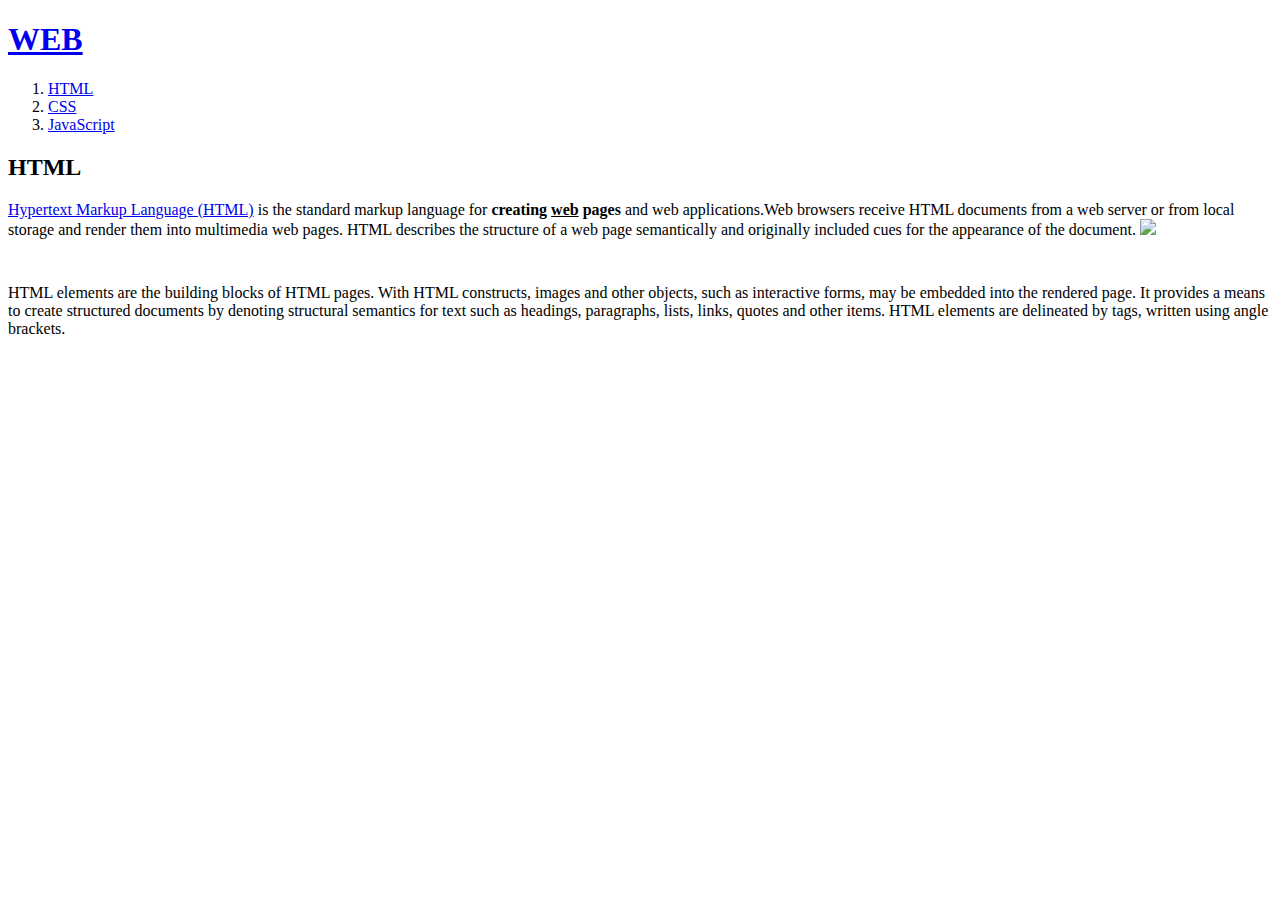
==== 1.html @ 751fee8b "Add files via upload" ====
<!DOCTYPE html>
<html>
  <head>
    <title>WEB1 - html</title>
    <meta charset="utf-8">
  </head>
  <body>
    <h1><a href="index.html">WEB</a></h1>
    <ol>
      <li><a href="1.html">HTML</a></li>
      <li><a href="2.html">CSS</a></li>
      <li><a href="3.html">JavaScript</a></li>
    </ol>
    <h2>HTML</h2>
    <p><a href="https://www.w3.org/TR/html5/" target="_blank" title="html5 speicification">Hypertext Markup Language (HTML)</a> is the standard markup language for <strong>creating <u>web</u> pages</strong> and web applications.Web browsers receive HTML documents from a web server or from local storage and render them into multimedia web pages. HTML describes the structure of a web page semantically and originally included cues for the appearance of the document.
    <img src="coding.jpg" width="100%">
    </p><p style="margin-top:45px;">HTML elements are the building blocks of HTML pages. With HTML constructs, images and other objects, such as interactive forms, may be embedded into the rendered page. It provides a means to create structured documents by denoting structural semantics for text such as headings, paragraphs, lists, links, quotes and other items. HTML elements are delineated by tags, written using angle brackets.
    </p>
  </body>
</html>
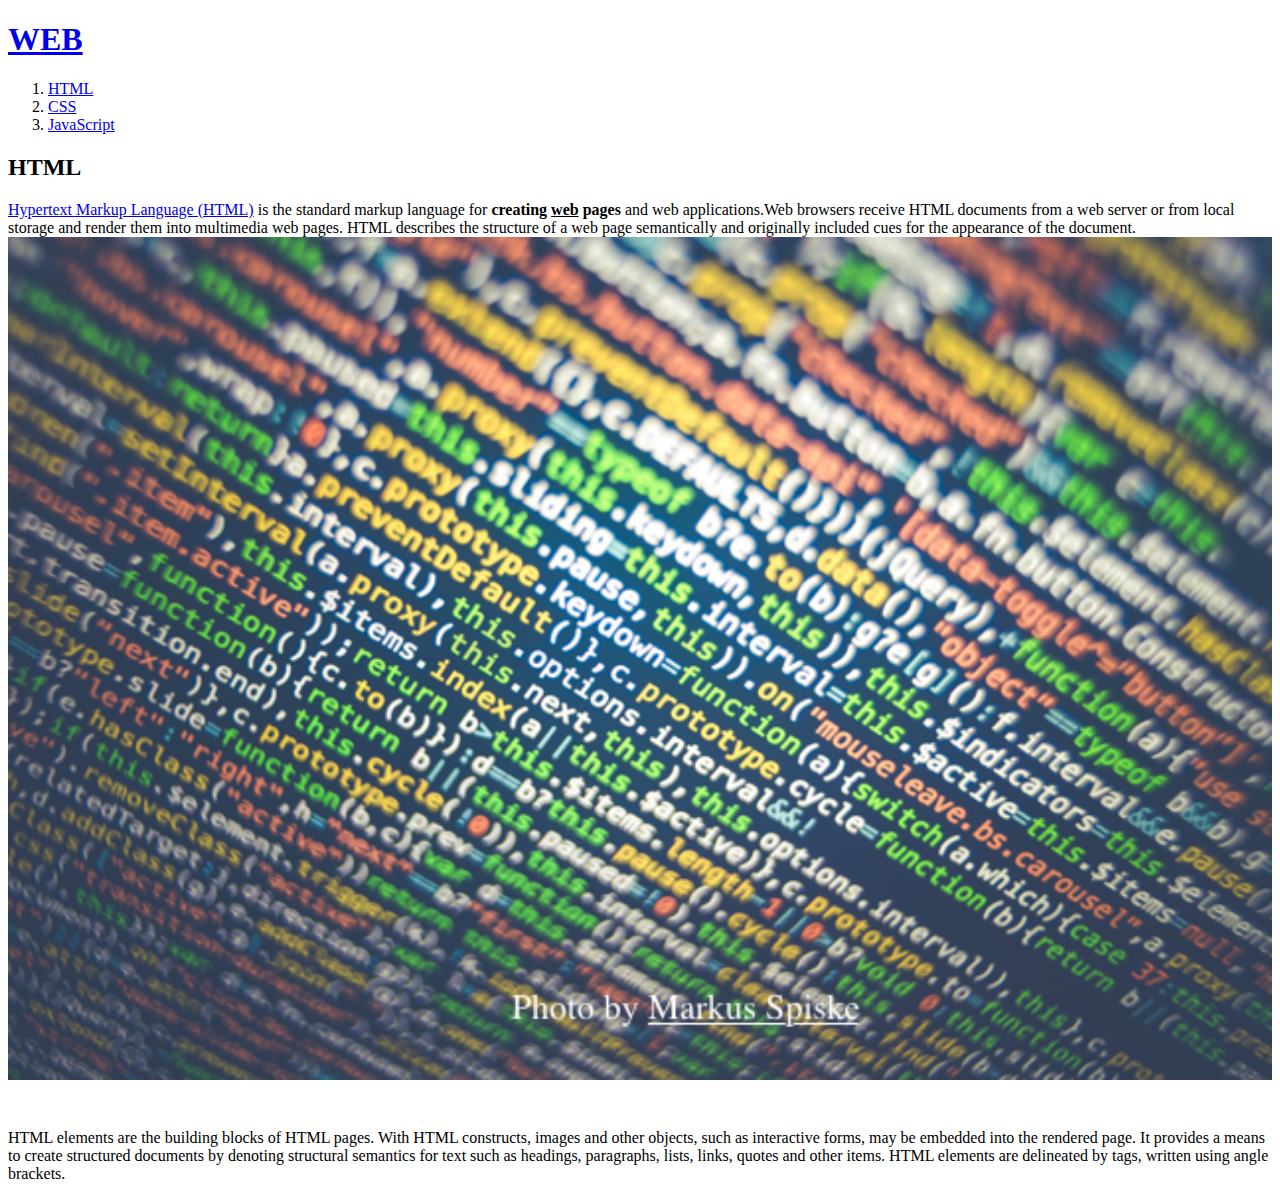
==== commit 590585d5: "Add files via upload" ====
--- a/1.html
+++ b/1.html
@@ -16,5 +16,43 @@
     <img src="coding.jpg" width="100%">
     </p><p style="margin-top:45px;">HTML elements are the building blocks of HTML pages. With HTML constructs, images and other objects, such as interactive forms, may be embedded into the rendered page. It provides a means to create structured documents by denoting structural semantics for text such as headings, paragraphs, lists, links, quotes and other items. HTML elements are delineated by tags, written using angle brackets.
     </p>
+    <!-- 댓글 기능 -->
+    <p>
+      <div id="disqus_thread"></div>
+      <script>
+          /**
+          *  RECOMMENDED CONFIGURATION VARIABLES: EDIT AND UNCOMMENT THE SECTION BELOW TO INSERT DYNAMIC VALUES FROM YOUR PLATFORM OR CMS.
+          *  LEARN WHY DEFINING THESE VARIABLES IS IMPORTANT: https://disqus.com/admin/universalcode/#configuration-variables    */
+          /*
+          var disqus_config = function () {
+          this.page.url = PAGE_URL;  // Replace PAGE_URL with your page's canonical URL variable
+          this.page.identifier = PAGE_IDENTIFIER; // Replace PAGE_IDENTIFIER with your page's unique identifier variable
+          };
+          */
+          (function() { // DON'T EDIT BELOW THIS LINE
+          var d = document, s = d.createElement('script');
+          s.src = 'https://web-1-jfov1aenbi.disqus.com/embed.js';
+          s.setAttribute('data-timestamp', +new Date());
+          (d.head || d.body).appendChild(s);
+          })();
+      </script>
+      <noscript>Please enable JavaScript to view the <a href="https://disqus.com/?ref_noscript">comments powered by Disqus.</a></noscript>
+    </p>
+    <!-- 댓글 기능 -->
+    <p>
+    <!--Start of Tawk.to Script-->
+    <script type="text/javascript">
+    var Tawk_API=Tawk_API||{}, Tawk_LoadStart=new Date();
+    (function(){
+    var s1=document.createElement("script"),s0=document.getElementsByTagName("script")[0];
+    s1.async=true;
+    s1.src='https://embed.tawk.to/621ae0a9a34c2456412885b8/1fssfr5gj';
+    s1.charset='UTF-8';
+    s1.setAttribute('crossorigin','*');
+    s0.parentNode.insertBefore(s1,s0);
+    })();
+    </script>
+    <!--End of Tawk.to Script-->
+    </p>
   </body>
 </html>
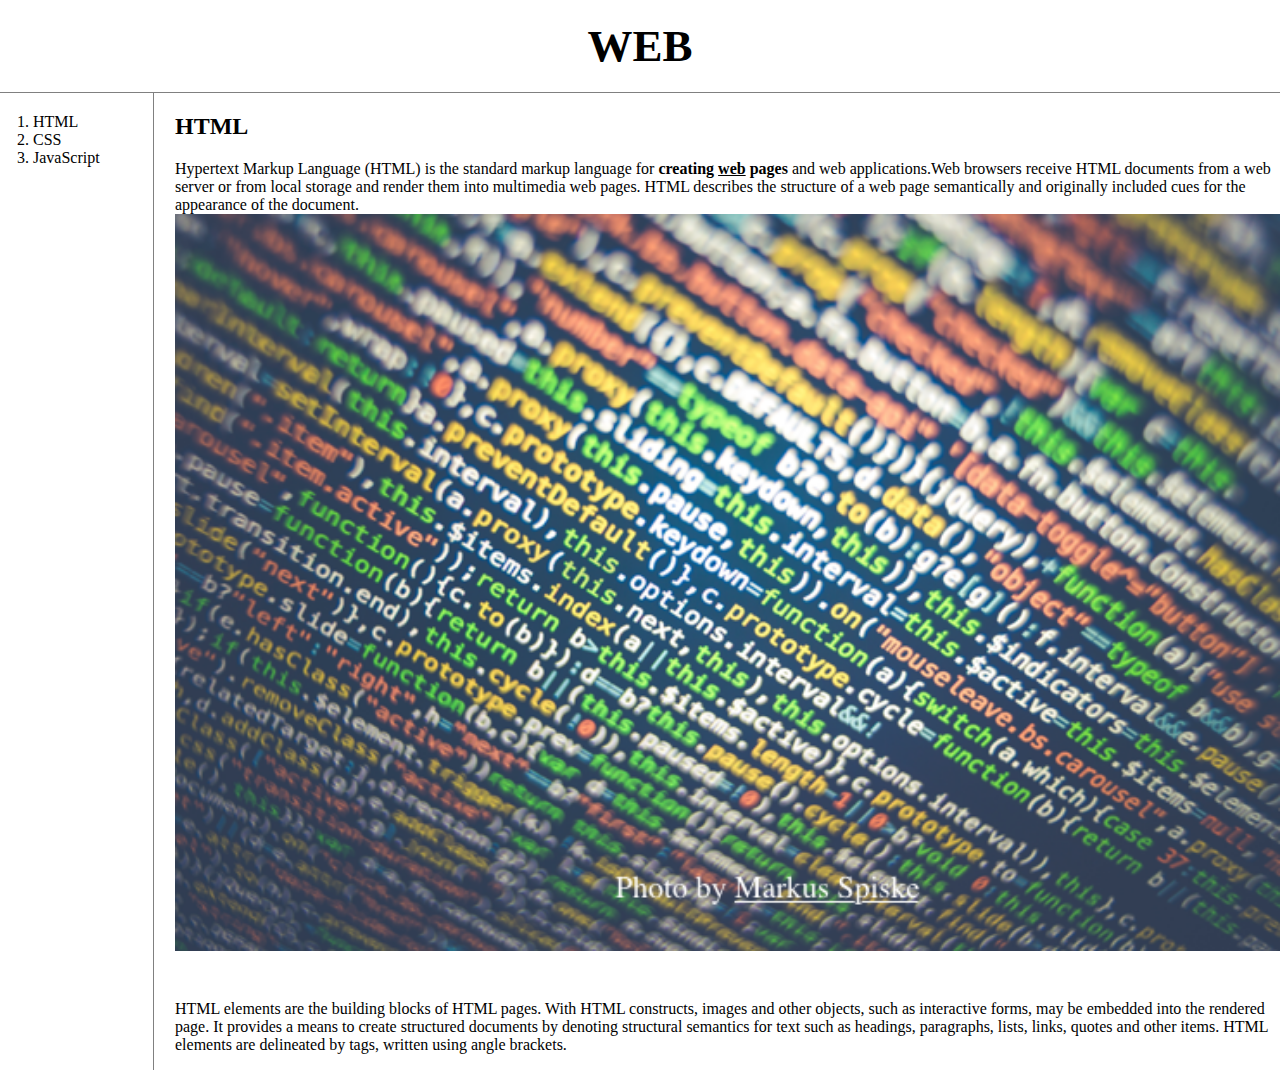
==== commit 12ebf25c: "Add files via upload" ====
--- a/1.html
+++ b/1.html
@@ -1,58 +1,87 @@
 <!DOCTYPE html>
 <html>
-  <head>
-    <title>WEB1 - html</title>
-    <meta charset="utf-8">
-  </head>
-  <body>
-    <h1><a href="index.html">WEB</a></h1>
+
+<head>
+  <title>WEB1 - html</title>
+  <meta charset="utf-8">
+  <link rel="stylesheet" href="style.css">
+  <!-- 구글태그 -->
+  <!-- Global site tag (gtag.js) - Google Analytics -->
+  <script async src="https://www.googletagmanager.com/gtag/js?id=G-PLNTHY2VM3"></script>
+  <script>
+    window.dataLayer = window.dataLayer || [];
+
+    function gtag() {
+      dataLayer.push(arguments);
+    }
+    gtag('js', new Date());
+
+    gtag('config', 'G-PLNTHY2VM3');
+  </script>
+  <!-- 구글태그 -->
+</head>
+
+<body>
+  <h1><a href="index.html">WEB</a></h1>
+  <div id="grid">
     <ol>
       <li><a href="1.html">HTML</a></li>
       <li><a href="2.html">CSS</a></li>
       <li><a href="3.html">JavaScript</a></li>
     </ol>
-    <h2>HTML</h2>
-    <p><a href="https://www.w3.org/TR/html5/" target="_blank" title="html5 speicification">Hypertext Markup Language (HTML)</a> is the standard markup language for <strong>creating <u>web</u> pages</strong> and web applications.Web browsers receive HTML documents from a web server or from local storage and render them into multimedia web pages. HTML describes the structure of a web page semantically and originally included cues for the appearance of the document.
-    <img src="coding.jpg" width="100%">
-    </p><p style="margin-top:45px;">HTML elements are the building blocks of HTML pages. With HTML constructs, images and other objects, such as interactive forms, may be embedded into the rendered page. It provides a means to create structured documents by denoting structural semantics for text such as headings, paragraphs, lists, links, quotes and other items. HTML elements are delineated by tags, written using angle brackets.
-    </p>
-    <!-- 댓글 기능 -->
-    <p>
+    <div id="article">
+      <h2>HTML</h2>
+      <p><a href="https://www.w3.org/TR/html5/" target="_blank" title="html5 speicification">Hypertext Markup Language (HTML)</a> is the standard markup language for <strong>creating <u>web</u> pages</strong> and web applications.Web browsers receive
+        HTML documents from a web server or from local storage and render them into multimedia web pages. HTML describes the structure of a web page semantically and originally included cues for the appearance of the document.
+        <img src="coding.jpg" width="100%">
+      </p>
+      <p style="margin-top:45px;">HTML elements are the building blocks of HTML pages. With HTML constructs, images and other objects, such as interactive forms, may be embedded into the rendered page. It provides a means to create structured
+        documents
+        by denoting structural semantics for text such as headings, paragraphs, lists, links, quotes and other items. HTML elements are delineated by tags, written using angle brackets.
+      </p>
+      <!-- 댓글 기능 -->
+      <p>
       <div id="disqus_thread"></div>
       <script>
-          /**
-          *  RECOMMENDED CONFIGURATION VARIABLES: EDIT AND UNCOMMENT THE SECTION BELOW TO INSERT DYNAMIC VALUES FROM YOUR PLATFORM OR CMS.
-          *  LEARN WHY DEFINING THESE VARIABLES IS IMPORTANT: https://disqus.com/admin/universalcode/#configuration-variables    */
-          /*
-          var disqus_config = function () {
-          this.page.url = PAGE_URL;  // Replace PAGE_URL with your page's canonical URL variable
-          this.page.identifier = PAGE_IDENTIFIER; // Replace PAGE_IDENTIFIER with your page's unique identifier variable
-          };
-          */
-          (function() { // DON'T EDIT BELOW THIS LINE
-          var d = document, s = d.createElement('script');
+        /**
+         *  RECOMMENDED CONFIGURATION VARIABLES: EDIT AND UNCOMMENT THE SECTION BELOW TO INSERT DYNAMIC VALUES FROM YOUR PLATFORM OR CMS.
+         *  LEARN WHY DEFINING THESE VARIABLES IS IMPORTANT: https://disqus.com/admin/universalcode/#configuration-variables    */
+        /*
+        var disqus_config = function () {
+        this.page.url = PAGE_URL;  // Replace PAGE_URL with your page's canonical URL variable
+        this.page.identifier = PAGE_IDENTIFIER; // Replace PAGE_IDENTIFIER with your page's unique identifier variable
+        };
+        */
+        (function() { // DON'T EDIT BELOW THIS LINE
+          var d = document,
+            s = d.createElement('script');
           s.src = 'https://web-1-jfov1aenbi.disqus.com/embed.js';
           s.setAttribute('data-timestamp', +new Date());
           (d.head || d.body).appendChild(s);
-          })();
+        })();
       </script>
       <noscript>Please enable JavaScript to view the <a href="https://disqus.com/?ref_noscript">comments powered by Disqus.</a></noscript>
-    </p>
-    <!-- 댓글 기능 -->
-    <p>
-    <!--Start of Tawk.to Script-->
-    <script type="text/javascript">
-    var Tawk_API=Tawk_API||{}, Tawk_LoadStart=new Date();
-    (function(){
-    var s1=document.createElement("script"),s0=document.getElementsByTagName("script")[0];
-    s1.async=true;
-    s1.src='https://embed.tawk.to/621ae0a9a34c2456412885b8/1fssfr5gj';
-    s1.charset='UTF-8';
-    s1.setAttribute('crossorigin','*');
-    s0.parentNode.insertBefore(s1,s0);
-    })();
-    </script>
-    <!--End of Tawk.to Script-->
-    </p>
-  </body>
+      </p>
+      <!-- 댓글 기능 -->
+      <p>
+        <!--Start of Tawk.to Script-->
+        <script type="text/javascript">
+          var Tawk_API = Tawk_API || {},
+            Tawk_LoadStart = new Date();
+          (function() {
+            var s1 = document.createElement("script"),
+              s0 = document.getElementsByTagName("script")[0];
+            s1.async = true;
+            s1.src = 'https://embed.tawk.to/621ae0a9a34c2456412885b8/1fssfr5gj';
+            s1.charset = 'UTF-8';
+            s1.setAttribute('crossorigin', '*');
+            s0.parentNode.insertBefore(s1, s0);
+          })();
+        </script>
+        <!--End of Tawk.to Script-->
+      </p>
+    </div>
+  </div>
+</body>
+
 </html>
--- a/style.css
+++ b/style.css
@@ -0,0 +1,50 @@
+body {
+  margin: 0;
+}
+
+a {
+  color: black;
+  text-decoration: none;
+}
+
+h1 {
+  font-size: 45px;
+  text-align: center;
+  border-bottom: 1px solid gray;
+  margin: 0;
+  padding: 20px;
+}
+
+ol {
+  border-right: 1px solid gray;
+  width: 100px;
+  margin: 0;
+  padding: 20px;
+}
+
+#grid {
+  display: grid;
+  grid-template-columns: 150px 1fr;
+}
+
+#grid ol {
+  padding-left: 33px;
+}
+
+#grid #article {
+  padding-left: 25px;
+}
+
+@media(max-width:800px) {
+  #grid {
+    display: block;
+  }
+
+  ol {
+    border-right: none;
+  }
+
+  h1 {
+    border-bottom: none;
+  }
+}
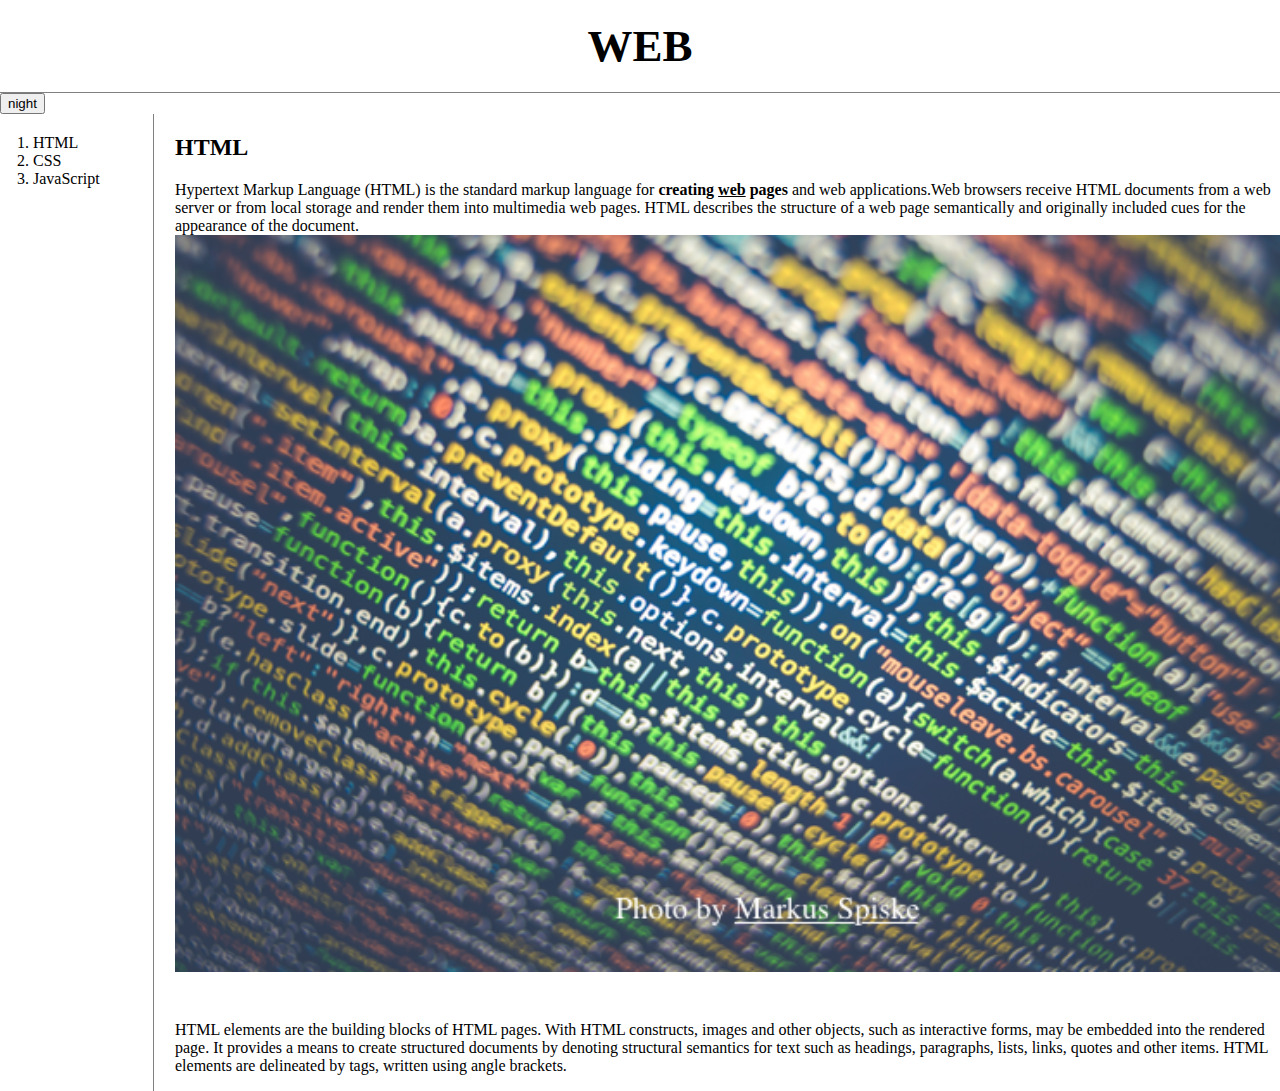
==== commit da1c5a76: "Add files via upload" ====
--- a/1.html
+++ b/1.html
@@ -5,24 +5,14 @@
   <title>WEB1 - html</title>
   <meta charset="utf-8">
   <link rel="stylesheet" href="style.css">
-  <!-- 구글태그 -->
-  <!-- Global site tag (gtag.js) - Google Analytics -->
-  <script async src="https://www.googletagmanager.com/gtag/js?id=G-PLNTHY2VM3"></script>
-  <script>
-    window.dataLayer = window.dataLayer || [];
-
-    function gtag() {
-      dataLayer.push(arguments);
-    }
-    gtag('js', new Date());
-
-    gtag('config', 'G-PLNTHY2VM3');
-  </script>
-  <!-- 구글태그 -->
+  <script src="colors.js"></script>
 </head>
 
 <body>
   <h1><a href="index.html">WEB</a></h1>
+  <input id="night_day" type="button" value="night" onclick="
+  nightDayHandler(this);
+">
   <div id="grid">
     <ol>
       <li><a href="1.html">HTML</a></li>
